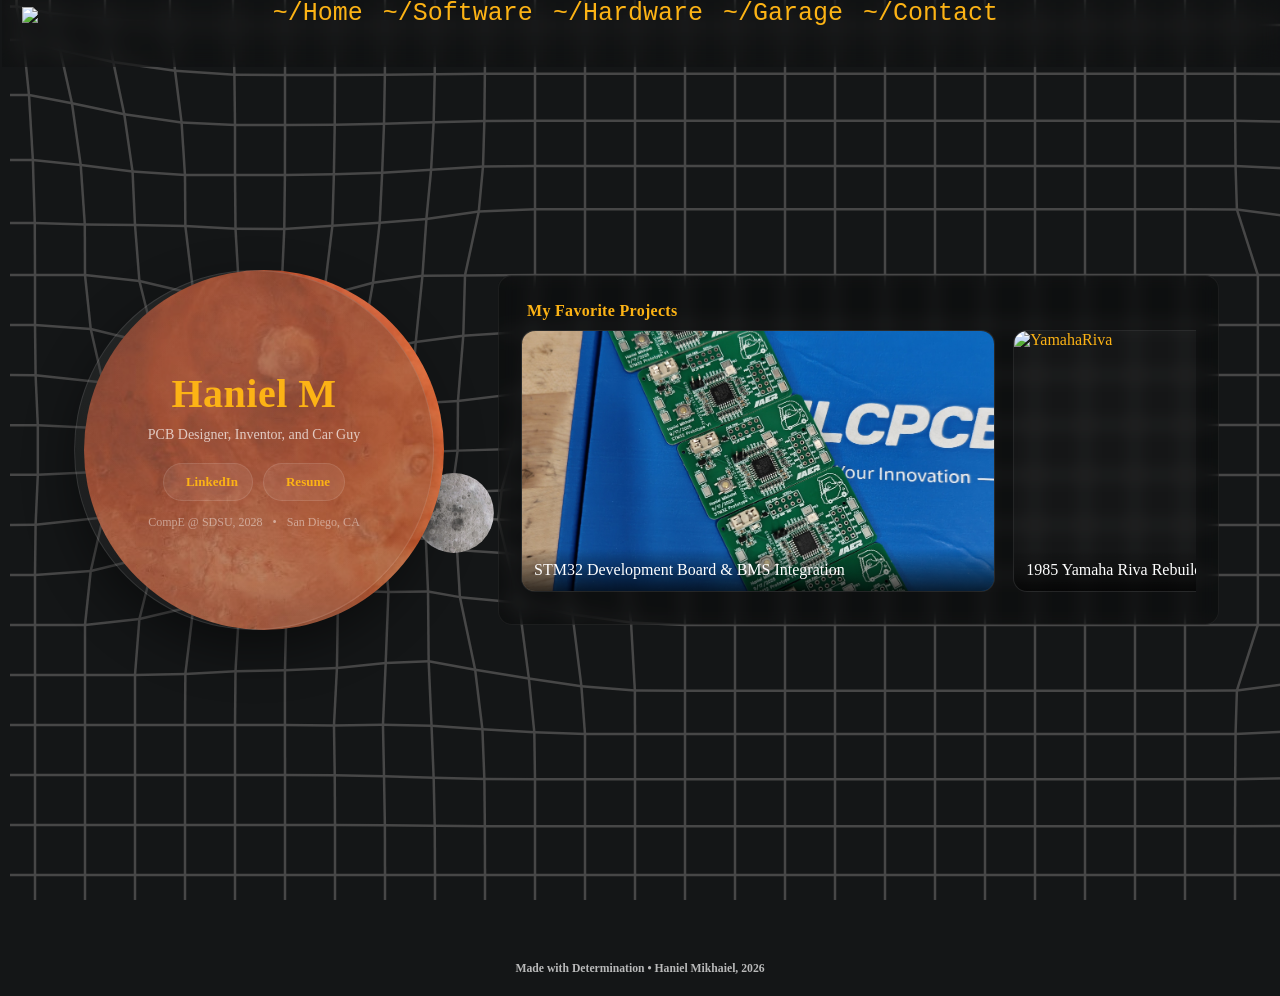
==== index.html @ b845b769 "Refactor index.html to update canvas and remove old code Removed outdated content and updated canvas" ====
<!DOCTYPE html>
<html lang="en-US">
<head>
    <meta charset="utf-8" />
    <title>Home | Spotech.dev</title>
    <link rel="icon" type="image/png" href="/assets/favicon.png">
    <link rel="stylesheet" type="text/css" href="/style.css">
    <link rel="stylesheet" type="text/css" href="/navbar.css">
    <link href="https://cdn.jsdelivr.net/npm/remixicon@2.5.0/fonts/remixicon.css" rel="stylesheet">
    <link rel="preconnect" href="https://fonts.googleapis.com"> 
    <link rel="preconnect" href="https://fonts.gstatic.com" crossorigin>
    <link href="https://fonts.googleapis.com/css2?family=Open+Sans:ital,wght@0,300;0,400;0,700;1,300;1,400;1,700&display=swap" rel="stylesheet">

    <script src="https://code.jquery.com/jquery-1.10.2.js"></script>
</head>
<script>
    $(function () {
      $("#navbar").load("/navbar.html");
    });
</script>
<body>
    <canvas id="spaceMesh" aria-hidden="true"></canvas>

    <main class="overlay">
        <section class="hero">
            <div class="planet-ui" id="heroPlanet">
                <div class="planet-inner">
                    <div class="brand">Haniel M</div>
                    <div class="tagline">PCB Designer, Inventor, and Car Guy</div>
    
                    <div class="hero-links">
                        <a class="btn" href="https://www.linkedin.com/in/haniel-mikhaiel-a11506374/">
                            <i class="ri-linkedin-box-fill"
                                style="font-size:16px; margin-right:8px; vertical-align:middle; color:rgb(var(--yellow));"></i>
                            LinkedIn
                        </a>

                        <a class="btn" href="https://docs.google.com/document/d/11wu0_IqU3xA8ZZEiTCQEZ06Hhpuc-iCJmPWvqOqilqU/export?format=pdf">
                            <i class="ri-file-text-fill"
                                style="font-size:16px; margin-right:8px; vertical-align:middle; color:rgb(var(--yellow));"></i>
                            Resume
                        </a>
                    </div>
    
                    <div class="mini">
                        <span>CompE @ SDSU, 2028</span>
                        <span>•</span>
                        <span>San Diego, CA</span>
                    </div>
                </div>
            </div>
            
        </section>

        <aside class="projects-panel gravity-rect" aria-label="Featured projects">
        
            <div class="panel-head">
                <h2>My Favorite Projects</h2>
            </div>
        
            <div class="carousel">
                <a href="/hardware#STM32" class="carousel-item">
                    <img src="/hardware/assets/STM32/DevBoard (2).jpg" alt="STM32">
                    <div class="carousel-caption">
                        <div class="title">STM32 Development Board & BMS Integration</div>
                    </div>
                </a>

                <a href="/garage#YamahaRiva" class="carousel-item">
                    <img src="/garage/assets/Riva/Riva.jpg" alt="YamahaRiva">
                    <div class="carousel-caption">
                        <div class="title">1985 Yamaha Riva Rebuild</div>
                    </div>
                </a>

                <a href="/garage#AcuraTL" class="carousel-item">
                    <img src="/garage/assets/TL/TL-rear.JPG" alt="AcuraTL">
                    <div class="carousel-caption">
                        <div class="title">2004 Acura TL</div>
                    </div>
                </a>

                <a href="/software#Serika" class="carousel-item">
                    <img src="/software/assets/serika/Desktop.png" alt="Serika">
                    <div class="carousel-caption">
                        <div class="title">Serika Dark Theme</div>
                    </div>
                </a>
            </div>
        
        </aside>
    </main>
    
    <footer class="footer">
        <h3 id="year">Made with Determination • Haniel Mikhaiel, </h3>
    </footer>
    <script>
        document.getElementById("year").textContent += new Date().getFullYear();
    </script>
</body>
<script src="/SpaceTime.js"></script>
<div id="navbar"></div>
</html>
---- style.css ----
:root {
    --yellow: 252, 179, 21;
    --grey: 32, 32, 32;
    --midgrey: 27, 27, 27;
    --darkgrey: 20, 22, 23;
    --font-mono: "SF Mono", "Fira Code", "Fira Mono", "Roboto Mono", monospace;

    /* Add the missing tokens your new UI uses */
    --text: rgba(255, 255, 255, 0.92);
    --muted: rgba(255, 255, 255, 0.70);
    --faint: rgba(255, 255, 255, 0.45);

    --border: rgba(255, 255, 255, 0.10);
    --border2: rgba(255, 255, 255, 0.08);
}

html,
body {
    max-width: 100%;
    overflow-x: hidden;
    margin: 0;
    padding: 0;
}

/* Basic styling for the whole website*/
body {
    font-family: 'heebo';
    background-color: rgb(var(--darkgrey));
    color: rgb(var(--yellow));
}

/* Canvas as full-screen background */
#spaceMesh {
    position: fixed;
    inset: 0;
    width: 100vw;
    height: 100vh;
    z-index: 0;
}

/* Foreground overlay layout */
.overlay {
    position: relative;
    z-index: 1;

    display: grid;
    grid-template-columns: minmax(260px, 360px) 1fr;
    align-items: center;
    gap: 64px;

    padding: clamp(16px, 4vw, 56px);
    padding-left: 64px;

    height: 100vh;
    box-sizing: border-box;

    /* IMPORTANT: let canvas still receive mouse when needed */
    pointer-events: none;
}

.hero,
.projects-panel {
    pointer-events: auto;
}

.hero {
    display: flex;
    align-items: center;
    justify-content: flex-start;
    padding-right: 0;
    height: 100%;
}

/* Planet UI */
.planet-ui {
    width: min(360px, 46vw);
    aspect-ratio: 1/1;
    border-radius: 999px;
    background: radial-gradient(circle at 35% 30%, rgba(255, 255, 255, 0.10), rgba(255, 255, 255, 0.03));
    border: 1px solid var(--border);
    backdrop-filter: blur(10px);
    box-shadow: 0 20px 50px rgba(0, 0, 0, 0.45);
    display: grid;
    place-items: center;
    padding: 26px;
    text-align: center;
    user-select: none;
    cursor: default;
    transform: translateZ(0);
}

#heroPlanet.planet-ui {
    background-color: rgba(0, 0, 0, 0.30);
    backdrop-filter: none;
}

.planet-inner {
    max-width: 260px;
}

.brand {
    font-size: clamp(28px, 4vw, 40px);
    font-weight: 750;
    letter-spacing: 0.5px;
    color: rgb(var(--yellow));
}

.tagline {
    margin-top: 8px;
    color: var(--muted);
    font-size: 14px;
    line-height: 1.4;
}

.hero-links {
    margin-top: 18px;
    display: flex;
    justify-content: center;
    gap: 10px;
}

.btn {
    display: inline-flex;
    align-items: center;
    justify-content: center;
    padding: 10px 14px;
    border-radius: 999px;
    border: 1px solid var(--border);
    background: rgba(255, 255, 255, 0.07);
    color: var(--text);
    text-decoration: none;
    font-weight: 600;
    font-size: 13px;
}

.btn:hover {
    background: rgba(255, 255, 255, 0.10);
}

.btn.ghost {
    background: transparent;
}

.mini {
    margin-top: 14px;
    display: flex;
    justify-content: center;
    gap: 10px;
    color: var(--faint);
    font-size: 12px;
}

/* Projects panel (used on homepage overlay) */
.projects-panel {
    width: 100%;
    display: flex;
    flex-direction: column;
    justify-content: center;
    padding: 22px;
    box-sizing: border-box;

    background: rgba(0, 0, 0, 0.30);
    border: 1px solid rgba(255, 255, 255, 0.06);
    border-radius: 14px;
    backdrop-filter: blur(8px);
}

.panel-head {
    display: flex;
    align-items: baseline;
    justify-content: space-between;
    gap: 14px;
    padding: 4px 6px 10px 6px;
}

.panel-head h2 {
    margin: 0;
    font-size: 16px;
    letter-spacing: 0.3px;
    color: rgb(var(--yellow));
}

.small-link {
    color: var(--muted);
    font-size: 13px;
    text-decoration: none;
}

.small-link:hover {
    color: var(--text);
}

.project-card {
    display: block;
    text-decoration: none;
    color: var(--text);
    padding: 12px 12px;
    margin-top: 10px;
    border-radius: 14px;
    border: 1px solid rgba(255, 255, 255, 0.08);
    background: rgba(255, 255, 255, 0.05);
}

.project-card:hover {
    background: rgba(255, 255, 255, 0.08);
    border-color: rgba(255, 255, 255, 0.12);
}

.project-card .title {
    font-weight: 700;
    font-size: 14px;
}

.project-card .desc {
    margin-top: 4px;
    color: var(--muted);
    font-size: 13px;
}

.project-card .meta {
    margin-top: 10px;
    color: var(--faint);
    font-size: 12px;
}

/* ===== Carousel (homepage projects) ===== */
.carousel {
    display: flex;
    gap: 18px;
    overflow-x: auto;
    overflow-y: hidden;
    padding-bottom: 10px;
    /* space for scrollbar */
    scroll-snap-type: x mandatory;
}

.carousel-item {
    flex: 0 0 70%;
    position: relative;
    border-radius: 14px;
    overflow: hidden;
    scroll-snap-align: start;
    border: 1px solid rgba(255, 255, 255, 0.06);
    background: rgba(255, 255, 255, 0.03);
}

.carousel-item img {
    width: 100%;
    height: 260px;
    /* does NOT change panel height */
    object-fit: cover;
    display: block;
}

.carousel-caption {
    position: absolute;
    bottom: 0;
    left: 0;
    right: 0;

    padding: 12px;
    background: linear-gradient(to top, rgba(0, 0, 0, 0.72), transparent);
    color: white;
}

/* ===== NON-HOMEPAGE PAGES (your old layout) =====
   These classes match your original structure and preserve layout. */
   
.infobox {
    width: 100%;
    display: flex;
    justify-content: center;
    flex-direction: row;
    flex-wrap: wrap;
    gap: 14px;
    padding-top: 70px;
    /* replaces inline top:70px */
    box-sizing: border-box;
    position: relative;
    z-index: 1;
}

.tabs-row {
    justify-content: center;
    /* centers horizontally */
    align-items: center;
    gap: 16px;
}

/* Your project rows */
.minifull {
    width: min(1200px, calc(100vw - 64px));
    display: flex;
    flex-direction: row;
    align-items: stretch;
    gap: 18px;

    padding: 18px;
    box-sizing: border-box;

    background: rgba(0, 0, 0, 0.30);
    border: 1px solid rgba(255, 255, 255, 0.06);
    border-radius: 14px;
    backdrop-filter: blur(8px);
    box-shadow: 0 18px 55px rgba(0, 0, 0, 0.40);

    margin-bottom: 12px;
}

/* Image style used on those pages */
.bigimg {
    width: 400px;
    /* matches your inline width */
    max-width: 42vw;
    border-radius: 12px;
    border: 1px solid rgba(255, 255, 255, 0.08);
    background: rgba(255, 255, 255, 0.03);
    object-fit: cover;
    flex: 0 0 auto;
}

/* Headings/paragraphs inside your old rows (even if you keep some inline padding) */
.minifull h1 {
    margin: 2px 0 0 0;
    font-size: 26px;
    line-height: 1.2;
    color: rgb(var(--yellow));
    letter-spacing: 0.2px;
}

.minifull p {
    margin: 0;
    color: rgba(255, 255, 255, 0.72);
    line-height: 1.5;
    font-size: 14px;
}

/* Links inside rows */
.minifull a {
    color: rgb(var(--yellow));
}

.minifull a:hover {
    color: var(--text);
}

/* Menu buttons on old pages */
.menuSelect {
    min-width: 280px;
    max-width: 440px;
    width: min(38vw, 420px);
    height: 34px;

    border-radius: 999px;
    border: 1px solid rgba(255, 255, 255, 0.10);

    background: rgb(var(--midgrey));
    color: rgb(var(--yellow));

    font-weight: 700;
    letter-spacing: 0.2px;
    cursor: pointer;
    transition: background 120ms ease, transform 120ms ease, color 120ms ease;
}

.menuSelect:hover {
    transform: translateY(-1px);
    background: rgba(255, 255, 255, 0.06);
}

/* If you adopt the class toggle approach on non-home pages too */
.menuSelect.is-active {
    background: rgba(var(--yellow), 0.75);
    color: #fff;
    border-color: rgba(255, 255, 255, 0.14);
}

/* Footer */
footer {
    position: relative;
    color: rgba(255, 255, 255, 0.70);
    text-align: center;
    justify-content: center;
    padding-top: 50px;
    padding-bottom: 10px;
    font-size: 10px;

    width: 100%;
    bottom: 0px;
    margin: 0;
    z-index: 1;
}

/* ===== Contact page layout helpers ===== */
.contact-wrap {
    padding-top: 80px;
    /* gives space for navbar */
    gap: 14px;
}

/* Make the email stand out like your links */
.contact-card .links a {
    font-weight: 800;
    letter-spacing: 0.2px;
}

/* ===== Links Grid (clean 2x2 layout) ===== */

.contact-grid {
    margin-top: 16px;

    display: grid;
    grid-template-columns: repeat(5, 1fr);
    gap: 16px;
}

.contact-link {
    display: flex;
    align-items: center;
    gap: 14px;

    padding: 16px 18px;
    border-radius: 16px;

    border: 1px solid rgba(255, 255, 255, 0.08);
    background: rgba(255, 255, 255, 0.05);

    color: var(--text);
    text-decoration: none;

    transition: transform 120ms ease,
        background 150ms ease,
        border-color 150ms ease,
        box-shadow 150ms ease;
}

.contact-link:hover {
    transform: translateY(-2px);
    background: rgba(255, 255, 255, 0.08);
    border-color: rgba(255, 255, 255, 0.12);
    box-shadow: 0 10px 28px rgba(0, 0, 0, 0.35);
}

.contact-link i {
    font-size: 22px;
    color: rgb(var(--yellow));
    width: 26px;
    text-align: center;
}

.contact-title {
    font-weight: 800;
    font-size: 15px;
}

.contact-sub {
    font-size: 12px;
    color: rgba(255, 255, 255, 0.65);
    margin-top: 2px;
}

/* Mobile stack */
@media (max-width: 900px) {
    .contact-grid {
        grid-template-columns: 1fr;
    }
}

/* ===== Resume Section ===== */

#Resume .project-text {
    width: 100%;
}

.resume-embed {
    margin-top: 16px;

    width: 100%;
    height: 850px;
    /* fills nicely */

    border-radius: 16px;
    overflow: hidden;

    border: 1px solid rgba(255, 255, 255, 0.08);
    background: rgba(255, 255, 255, 0.03);

    box-shadow: 0 20px 50px rgba(0, 0, 0, 0.45);
}

.resume-embed iframe {
    width: 100%;
    height: 100%;
    border: none;
}

/* Responsive: stack links */
@media (max-width: 900px) {
    .contact-grid {
        grid-template-columns: 1fr;
    }
}

/* Responsive */
@media screen and (max-width: 1000px) {
    .overlay {
        grid-template-columns: 1fr;
        height: auto;
        padding-left: clamp(16px, 4vw, 56px);
        gap: 24px;
    }

    .hero {
        justify-content: center;
    }

    .minifull {
        width: calc(100vw - 28px);
        flex-direction: column;
    }

    .bigimg {
        width: 100%;
        max-width: 100%;
    }

    .menuSelect {
        width: 44vw;
        min-width: 140px;
    }
}


:root {
    --scroll-track: #202324;
    --scroll-thumb: #454a4d;
    --scroll-thumb-hover: rgb(var(--gray));
}

/* 2) Firefox (site-wide) */
* {
    scrollbar-width: thin;
    /* auto | thin | none */
    scrollbar-color: var(--scroll-thumb) var(--scroll-track);
}

/* 3) WebKit browsers (Chrome/Edge/Safari/Opera) — site-wide */
*::-webkit-scrollbar {
    width: 10px;
    height: 10px;
}

*::-webkit-scrollbar-track {
    background: var(--scroll-track);
    border-radius: 5px;
}

*::-webkit-scrollbar-thumb {
    background: var(--scroll-thumb);
    border-radius: 5px;

    border: 2px solid var(--scroll-track);
}

*::-webkit-scrollbar-thumb:hover {
    background: var(--scroll-thumb-hover);
}

/* 4) Corner where horizontal + vertical meet (WebKit) */
*::-webkit-scrollbar-corner {
    background: var(--scroll-track);
}

/* 5) Optional: keep scrollbars consistent on touch/overlay scrollbar systems
      (doesn't force always-visible, just improves behavior) */
html {
    scrollbar-gutter: stable both-edges;
    /* supported in modern Chromium/Firefox */
}

/* Global link behavior*/
a:link,
a:visited {
    text-decoration: none;
    color: rgb(var(--yellow));
}

a:hover {
    color: var(--text);
}

a:active {
    text-decoration: none;
    color: rgb(var(--yellow));
}

/* Fonts */
@font-face {
    font-family: heebo-black;
    src: url(./Fonts/heeebo/Heebo-Black.ttf);
    font-weight: 900;
}

@font-face {
    font-family: heebo;
    src: url(./Fonts/heeebo/Heebo-Bold.ttf);
    font-weight: bold;
}

@font-face {
    font-family: heebo;
    src: url(./Fonts/heeebo/Heebo-ExtraBold.ttf);
    font-weight: bolder;
}

@font-face {
    font-family: heebo;
    src: url(./Fonts/heeebo/Heebo-Light.ttf);
    font-weight: 300;
}

@font-face {
    font-family: heebo;
    src: url(./Fonts/heeebo/Heebo-Medium.ttf);
    font-weight: 500;
}

@font-face {
    font-family: heebo;
    src: url(./Fonts/heeebo/Heebo-Regular.ttf);
    font-weight: 400;
}

@font-face {
    font-family: heebo;
    src: url(./Fonts/heeebo/Heebo-Thin.ttf);
    font-weight: 200;
}

.NavClip {
    padding-top: 50px;
}

.unselectable {
    -webkit-touch-callout: none;
    -webkit-user-select: none;
    -khtml-user-select: none;
    -moz-user-select: none;
    -ms-user-select: none;
    user-select: none;
    pointer-events: none;
}
---- navbar.css ----
nav {
    position: absolute;
    position: fixed;
    position: -webkit-sticky;

    display: flex;
    flex-wrap: wrap;

    padding: 10px;
    margin: -8px 0px 0px -8px;
    top: 5px;

    width: 99.75%;
    height: 50px;

    background-color: rgba(10, 10, 10, 0.30);
    backdrop-filter: blur(10px) saturate(1.05);

    z-index: 9999;
}

nav a {
    padding-left: 20px;
    margin-top: -43px;

    font-size: 25px;
    font-family: var(--font-mono);

    color: rgb(var(--yellow));
}
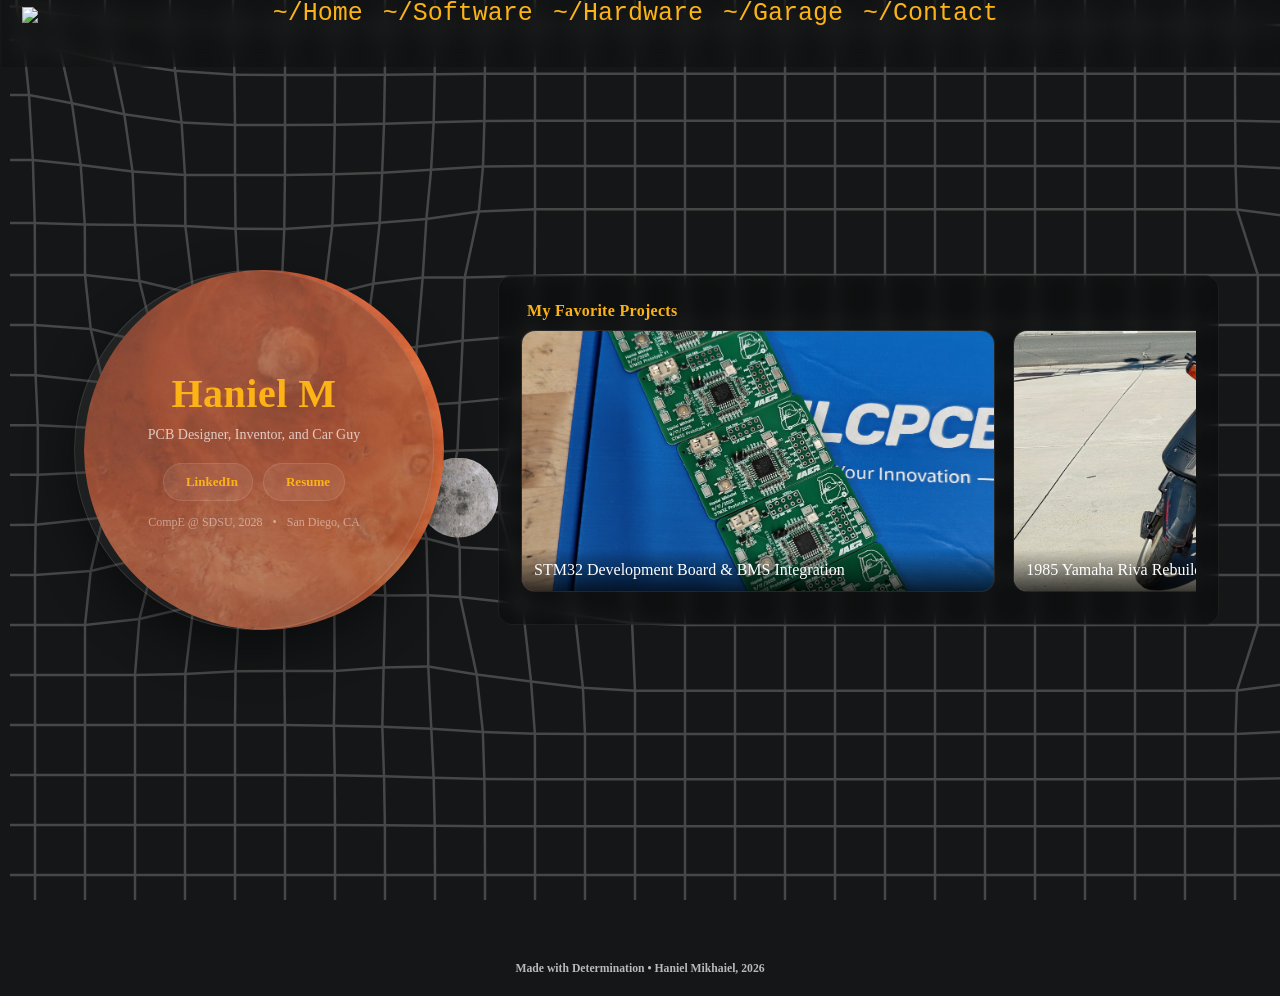
==== commit ae4368fa: "Update image sources and alt texts for vehicles" ====
--- a/index.html
+++ b/index.html
@@ -67,14 +67,14 @@
                 </a>
 
                 <a href="/garage#YamahaRiva" class="carousel-item">
-                    <img src="/garage/assets/Riva/Riva.jpg" alt="YamahaRiva">
+                    <img src="/garage/assets/Riva/riva.jpg" alt="YamahaRiva1985">
                     <div class="carousel-caption">
                         <div class="title">1985 Yamaha Riva Rebuild</div>
                     </div>
                 </a>
 
                 <a href="/garage#AcuraTL" class="carousel-item">
-                    <img src="/garage/assets/TL/TL-rear.JPG" alt="AcuraTL">
+                    <img src="/garage/assets/TL/TL-rear.JPG" alt="AcuraTL2004">
                     <div class="carousel-caption">
                         <div class="title">2004 Acura TL</div>
                     </div>
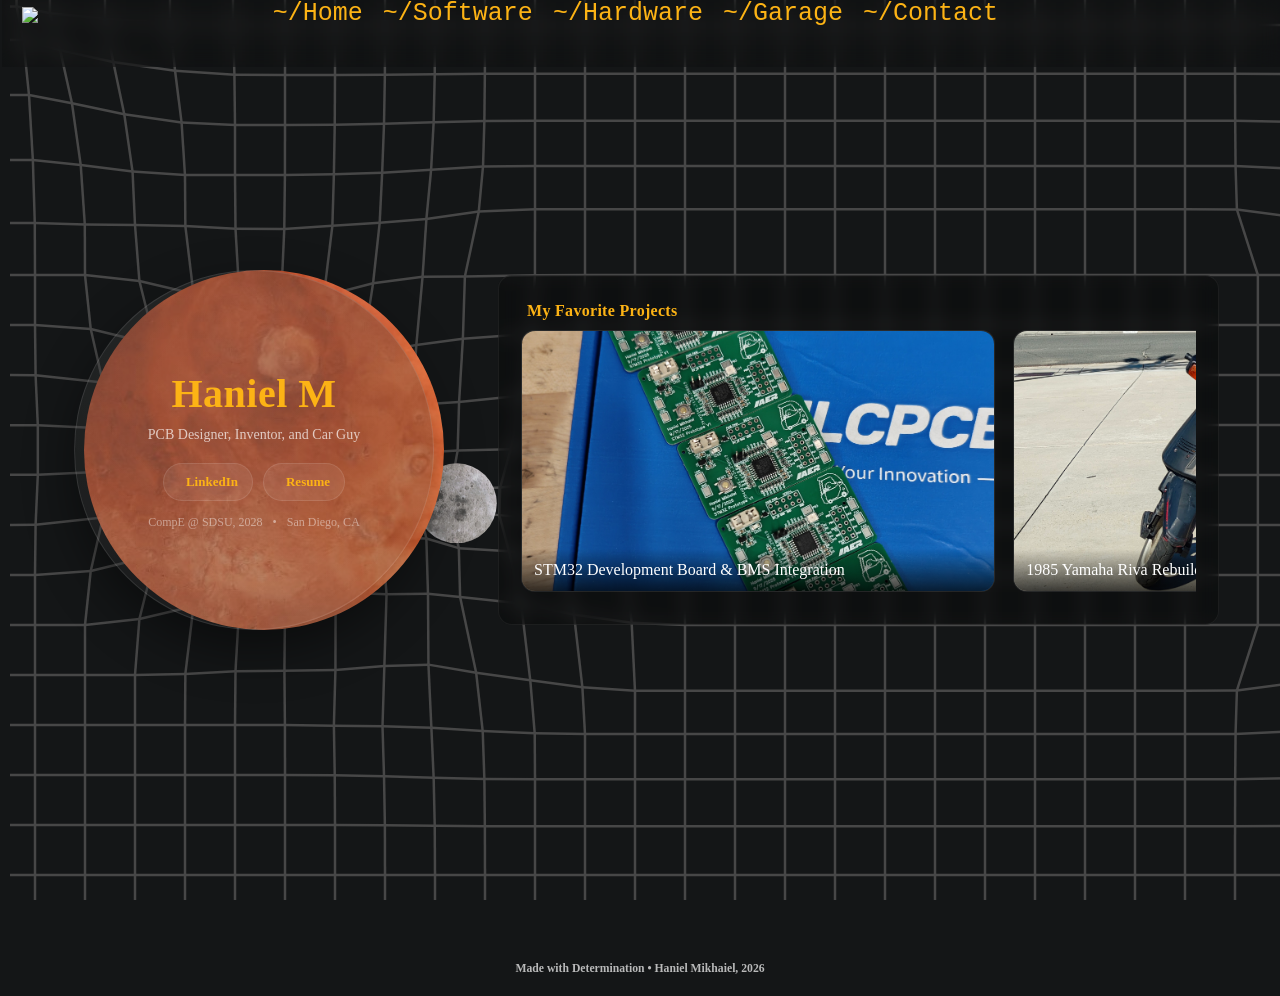
==== commit 6349fa53: "Fixed broken links" ====
--- a/index.html
+++ b/index.html
@@ -66,14 +66,14 @@
                     </div>
                 </a>
 
-                <a href="/garage#YamahaRiva" class="carousel-item">
+                <a href="/garage#YamahaRiva1985" class="carousel-item">
                     <img src="/garage/assets/Riva/riva.jpg" alt="YamahaRiva1985">
                     <div class="carousel-caption">
                         <div class="title">1985 Yamaha Riva Rebuild</div>
                     </div>
                 </a>
 
-                <a href="/garage#AcuraTL" class="carousel-item">
+                <a href="/garage#AcuraTL2004" class="carousel-item">
                     <img src="/garage/assets/TL/TL-rear.JPG" alt="AcuraTL2004">
                     <div class="carousel-caption">
                         <div class="title">2004 Acura TL</div>
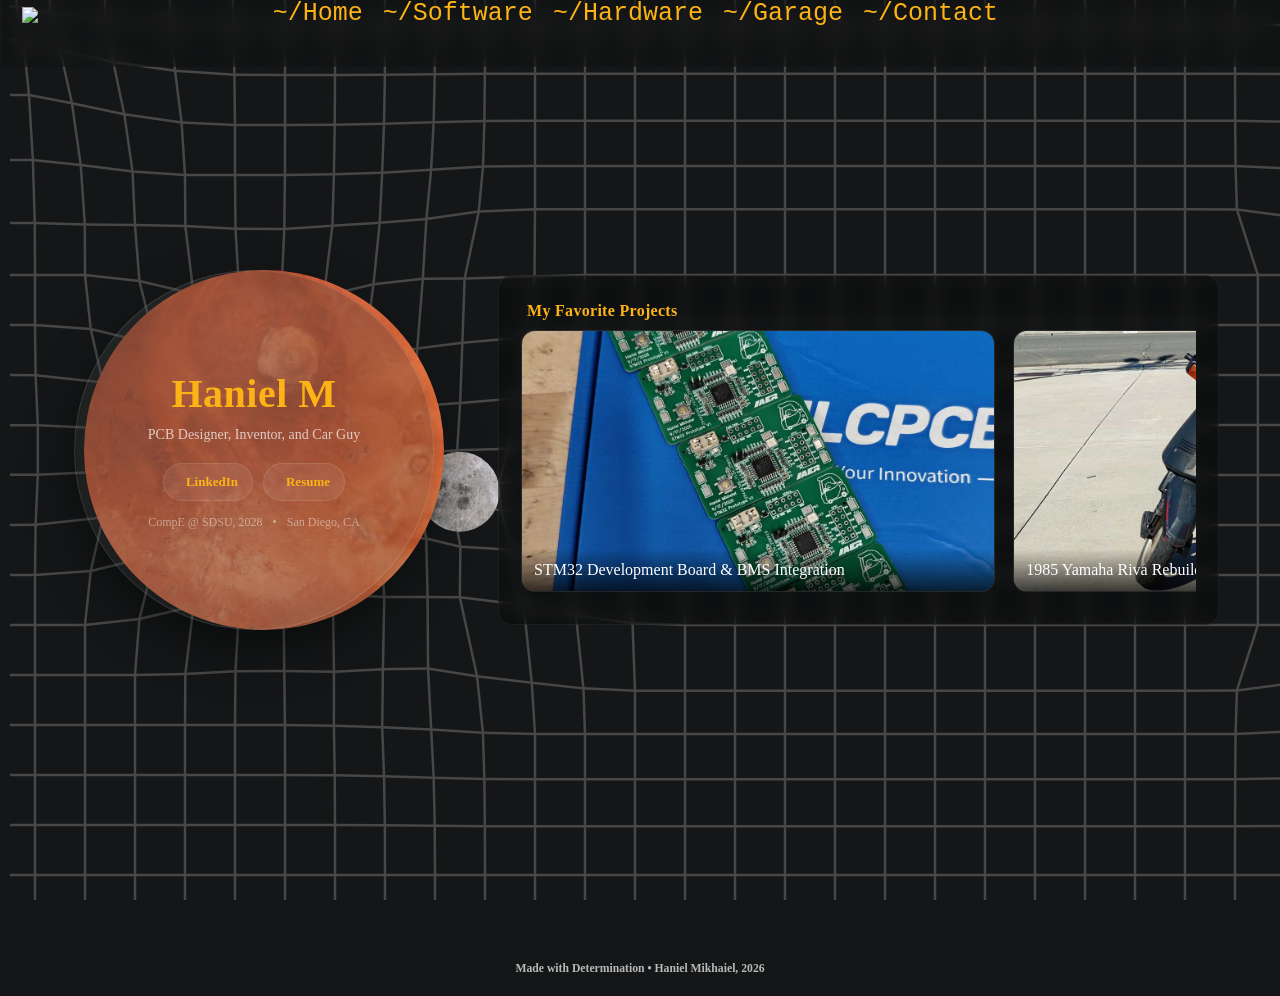
==== commit a9dcaf61: "Universal Assets Folder Optimizations" ====
--- a/index.html
+++ b/index.html
@@ -60,28 +60,28 @@
         
             <div class="carousel">
                 <a href="/hardware#STM32" class="carousel-item">
-                    <img src="/hardware/assets/STM32/DevBoard (2).jpg" alt="STM32">
+                    <img src="/assets/DevBoard.jpg" alt="STM32">
                     <div class="carousel-caption">
                         <div class="title">STM32 Development Board & BMS Integration</div>
                     </div>
                 </a>
 
                 <a href="/garage#YamahaRiva1985" class="carousel-item">
-                    <img src="/garage/assets/Riva/riva.jpg" alt="YamahaRiva1985">
+                    <img src="/assets/Riva85.jpg" alt="YamahaRiva1985">
                     <div class="carousel-caption">
                         <div class="title">1985 Yamaha Riva Rebuild</div>
                     </div>
                 </a>
 
                 <a href="/garage#AcuraTL2004" class="carousel-item">
-                    <img src="/garage/assets/TL/TL-rear.JPG" alt="AcuraTL2004">
+                    <img src="/assets/TL04.JPG" alt="AcuraTL2004">
                     <div class="carousel-caption">
                         <div class="title">2004 Acura TL</div>
                     </div>
                 </a>
 
                 <a href="/software#Serika" class="carousel-item">
-                    <img src="/software/assets/serika/Desktop.png" alt="Serika">
+                    <img src="/assets/SerikaDark.png" alt="Serika">
                     <div class="carousel-caption">
                         <div class="title">Serika Dark Theme</div>
                     </div>
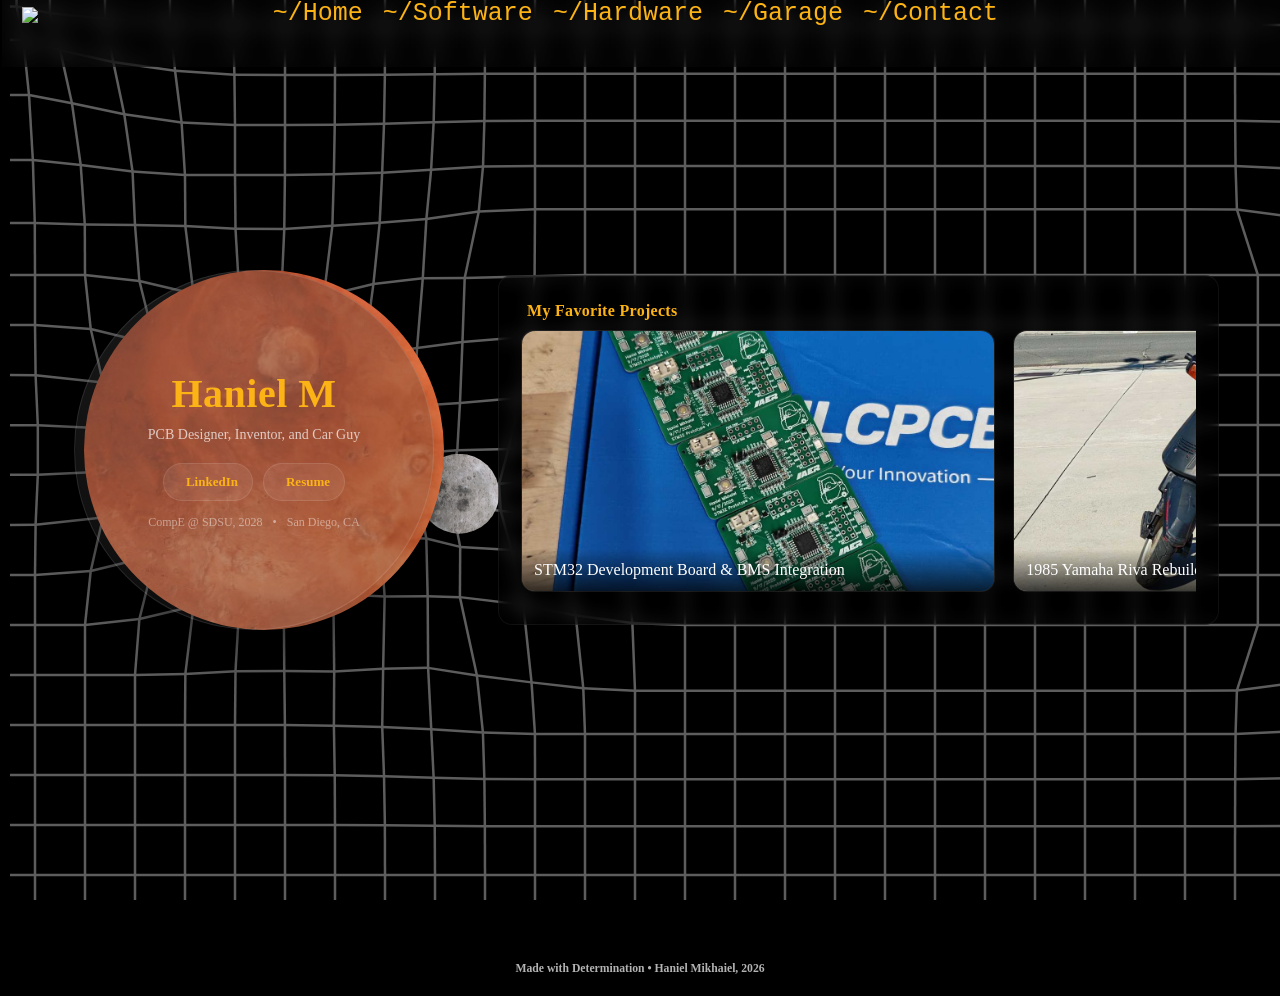
==== commit c7a6a69c: "Show LinkedIn profile photo on hero planet" ====
--- a/index.html
+++ b/index.html
@@ -23,8 +23,10 @@
 
     <main class="overlay">
         <section class="hero">
-            <div class="planet-ui" id="heroPlanet">
-                <div class="planet-inner">
+            <div class="planet-ui" id="heroPlanet" style="position:relative; overflow:hidden;">
+                <img id="linkedinProfilePhoto" alt="Haniel M profile photo" referrerpolicy="no-referrer"
+                    style="position:absolute; inset:0; width:100%; height:100%; object-fit:cover; border-radius:50%; opacity:.42; z-index:0;">
+                <div class="planet-inner" style="position:relative; z-index:1;">
                     <div class="brand">Haniel M</div>
                     <div class="tagline">PCB Designer, Inventor, and Car Guy</div>
     
@@ -97,6 +99,17 @@
     <script>
         document.getElementById("year").textContent += new Date().getFullYear();
     </script>
+    <script src="/assets/profile.js"></script>
+    <script>
+        // Fetch the configured LinkedIn CDN image on every page load.
+        // The CDN URL itself is centralized in /assets/profile.js because LinkedIn
+        // does not expose a public browser API for resolving a profile's current photo.
+        const profilePhoto = document.getElementById("linkedinProfilePhoto");
+        if (profilePhoto && window.LINKEDIN_PROFILE_IMAGE) {
+            profilePhoto.src = window.LINKEDIN_PROFILE_IMAGE;
+            profilePhoto.onerror = () => profilePhoto.remove();
+        }
+    </script>
 </body>
 <script src="/SpaceTime.js"></script>
 <div id="navbar"></div>
--- a/style.css
+++ b/style.css
@@ -25,7 +25,7 @@
 /* Basic styling for the whole website*/
 body {
     font-family: 'heebo';
-    background-color: rgb(var(--darkgrey));
+    background-color: rgb(0,0,0);
     color: rgb(var(--yellow));
 }
 
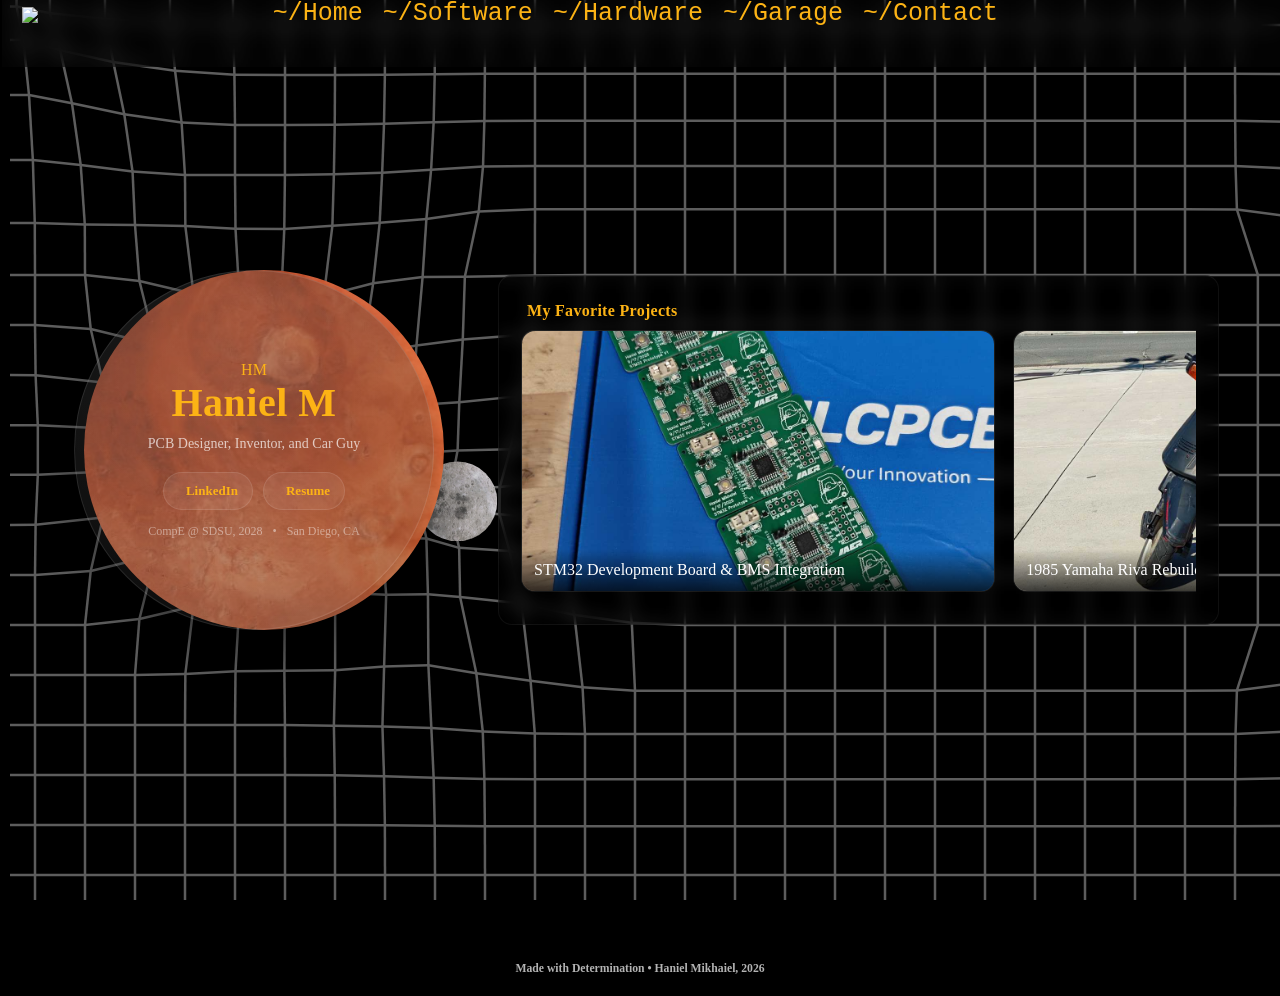
==== commit 2070f32e: "Use local profile picture instead of LinkedIn tracker" ====
--- a/index.html
+++ b/index.html
@@ -23,10 +23,12 @@
 
     <main class="overlay">
         <section class="hero">
-            <div class="planet-ui" id="heroPlanet" style="position:relative; overflow:hidden;">
-                <img id="linkedinProfilePhoto" alt="Haniel M profile photo" referrerpolicy="no-referrer"
-                    style="position:absolute; inset:0; width:100%; height:100%; object-fit:cover; border-radius:50%; opacity:.42; z-index:0;">
-                <div class="planet-inner" style="position:relative; z-index:1;">
+            <div class="planet-ui" id="heroPlanet">
+                <div class="planet-inner">
+                    <div class="profile-picture-wrap" aria-label="Haniel M profile picture">
+                        <span class="profile-picture-fallback" aria-hidden="true">HM</span>
+                        <img class="profile-picture" src="/assets/linkedin-profile.jpg" alt="Haniel M profile picture" onerror="this.style.display='none'">
+                    </div>
                     <div class="brand">Haniel M</div>
                     <div class="tagline">PCB Designer, Inventor, and Car Guy</div>
     
@@ -83,7 +85,7 @@
                 </a>
 
                 <a href="/software#Serika" class="carousel-item">
-                    <img src="/assets/SerikaDark.png" alt="Serika">
+                    <img src="/assets/SerikaDark.png" alt="Serika Dark Theme">
                     <div class="carousel-caption">
                         <div class="title">Serika Dark Theme</div>
                     </div>
@@ -99,17 +101,6 @@
     <script>
         document.getElementById("year").textContent += new Date().getFullYear();
     </script>
-    <script src="/assets/profile.js"></script>
-    <script>
-        // Fetch the configured LinkedIn CDN image on every page load.
-        // The CDN URL itself is centralized in /assets/profile.js because LinkedIn
-        // does not expose a public browser API for resolving a profile's current photo.
-        const profilePhoto = document.getElementById("linkedinProfilePhoto");
-        if (profilePhoto && window.LINKEDIN_PROFILE_IMAGE) {
-            profilePhoto.src = window.LINKEDIN_PROFILE_IMAGE;
-            profilePhoto.onerror = () => profilePhoto.remove();
-        }
-    </script>
 </body>
 <script src="/SpaceTime.js"></script>
 <div id="navbar"></div>
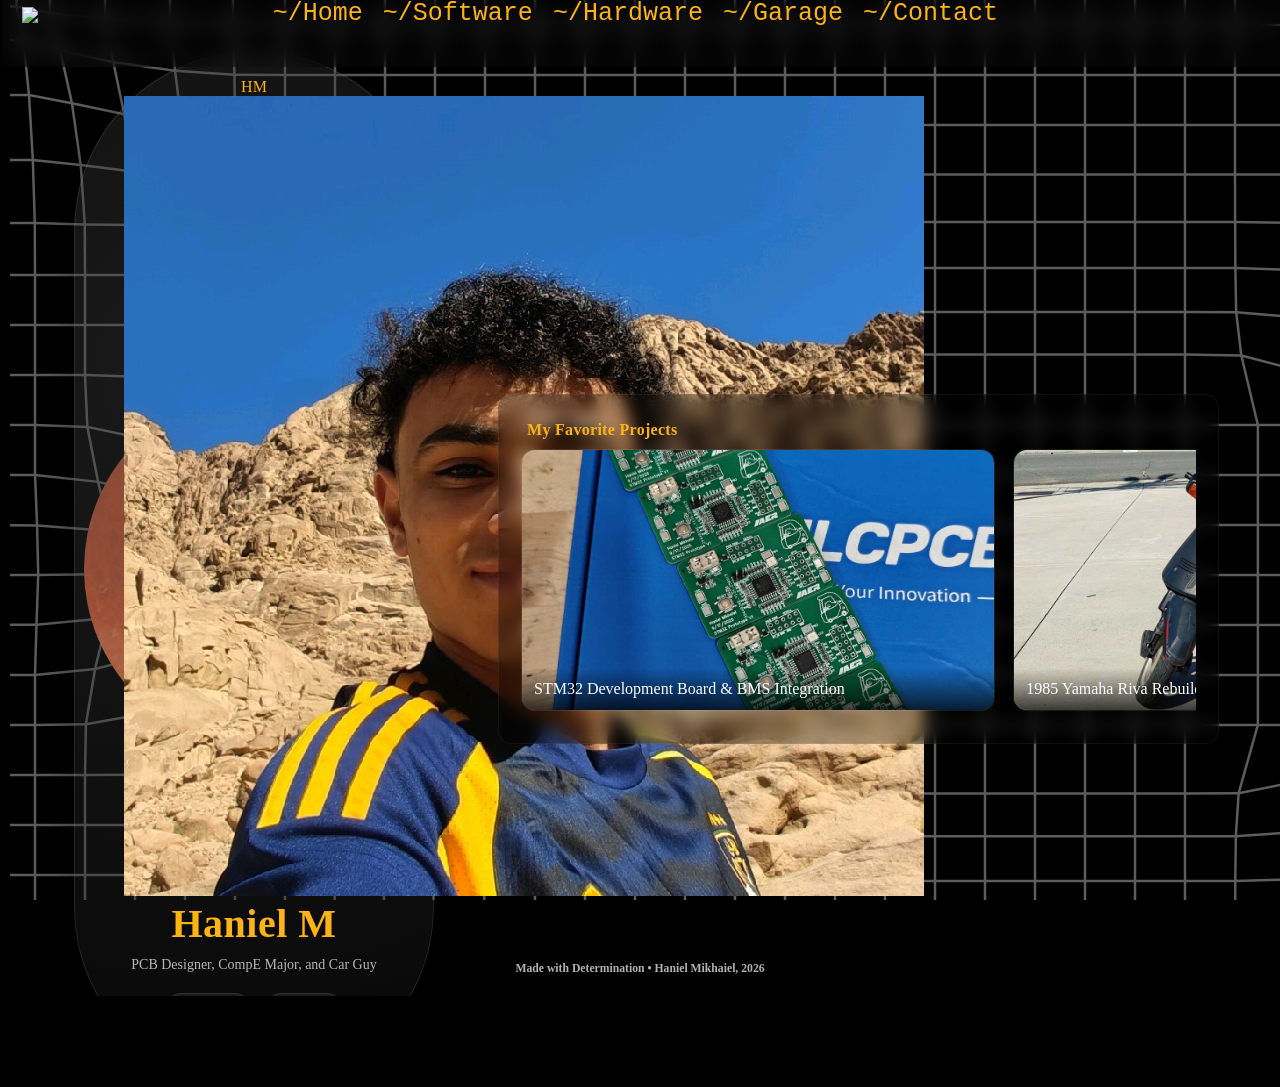
==== commit 6b6da2f3: "fixed styling" ====
--- a/index.html
+++ b/index.html
@@ -30,7 +30,7 @@
                         <img class="profile-picture" src="/assets/linkedin-profile.jpg" alt="Haniel M profile picture" onerror="this.style.display='none'">
                     </div>
                     <div class="brand">Haniel M</div>
-                    <div class="tagline">PCB Designer, Inventor, and Car Guy</div>
+                    <div class="tagline">PCB Designer, CompE Major, and Car Guy</div>
     
                     <div class="hero-links">
                         <a class="btn" href="https://www.linkedin.com/in/haniel-mikhaiel-a11506374/">
@@ -47,8 +47,6 @@
                     </div>
     
                     <div class="mini">
-                        <span>CompE @ SDSU, 2028</span>
-                        <span>•</span>
                         <span>San Diego, CA</span>
                     </div>
                 </div>
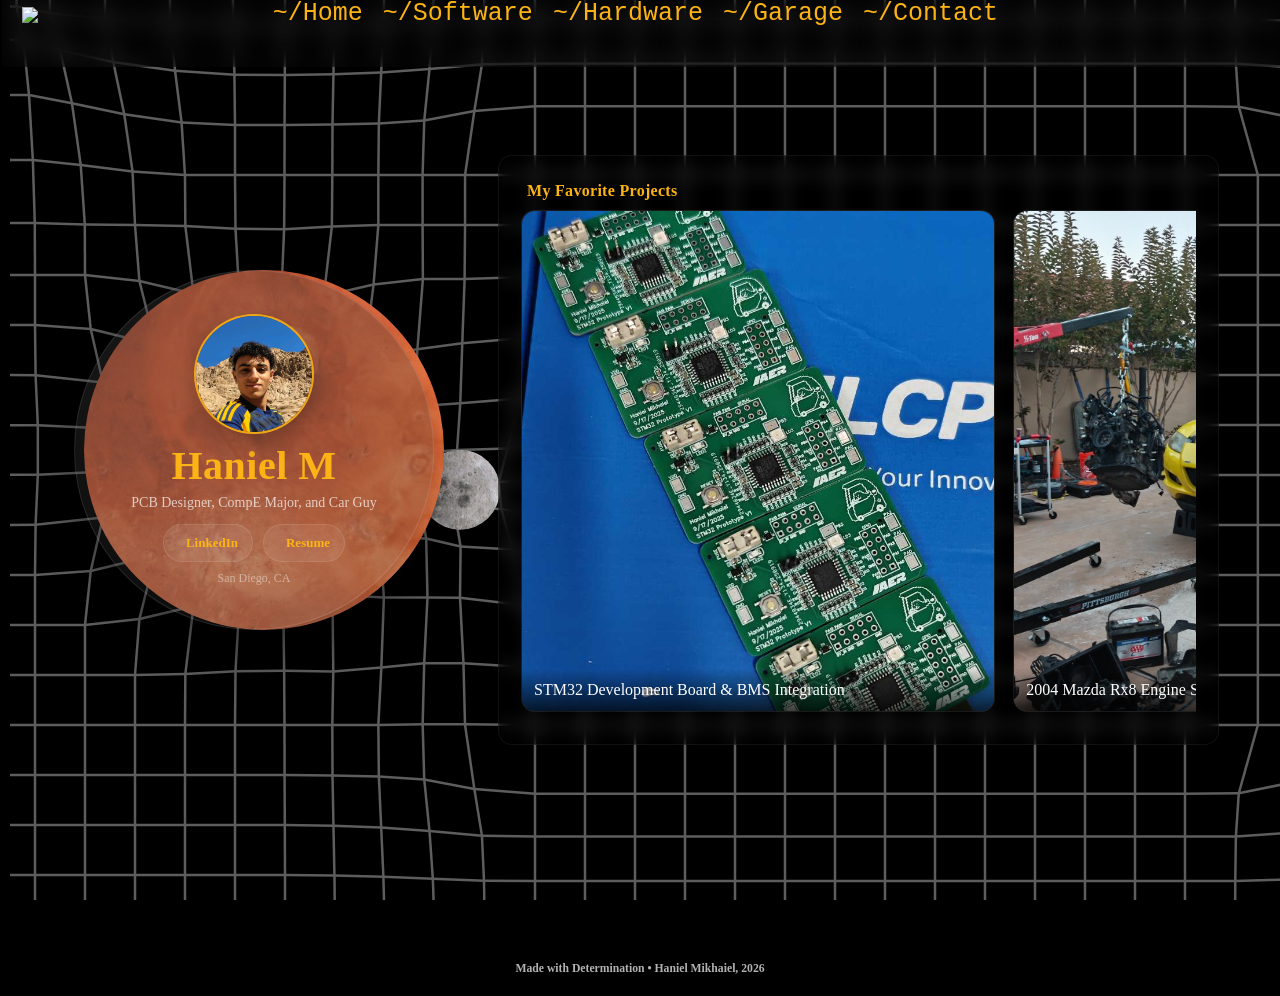
==== commit b89b6ee6: "updated projects" ====
--- a/index.html
+++ b/index.html
@@ -68,10 +68,10 @@
                     </div>
                 </a>
 
-                <a href="/garage#YamahaRiva1985" class="carousel-item">
-                    <img src="/assets/Riva85.jpg" alt="YamahaRiva1985">
+                <a href="/garage#Rx82004" class="carousel-item">
+                    <img src="/assets/Rx804.jpg" alt="Rx82004">
                     <div class="carousel-caption">
-                        <div class="title">1985 Yamaha Riva Rebuild</div>
+                        <div class="title">2004 Mazda Rx8 Engine Swap</div>
                     </div>
                 </a>
 
@@ -79,6 +79,13 @@
                     <img src="/assets/TL04.JPG" alt="AcuraTL2004">
                     <div class="carousel-caption">
                         <div class="title">2004 Acura TL</div>
+                    </div>
+                </a>
+
+                <a href="/software#Mafia" class="carousel-item">
+                    <img src="/assets/Mafia-Game.webp" alt="LAN Mafia Game">
+                    <div class="carousel-caption">
+                        <div class="title">LAN Mafia Game</div>
                     </div>
                 </a>
 
--- a/style.css
+++ b/style.css
@@ -69,6 +69,41 @@
     justify-content: flex-start;
     padding-right: 0;
     height: 100%;
+}
+
+.profile-picture-wrap {
+    position: relative;
+    width: 116px;
+    height: 116px;
+    margin: 0 auto 8px;
+    border-radius: 50%;
+    overflow: hidden;
+    border: 2px solid rgba(var(--yellow), 0.9);
+    background: rgba(0, 0, 0, 0.28);
+    box-shadow: 0 8px 24px rgba(0, 0, 0, 0.28);
+}
+
+.profile-picture,
+.profile-picture-fallback {
+    position: absolute;
+    inset: 0;
+    width: 100%;
+    height: 100%;
+}
+
+.profile-picture {
+    z-index: 2;
+    display: block;
+    object-fit: cover;
+}
+
+.profile-picture-fallback {
+    z-index: 1;
+    display: grid;
+    place-items: center;
+    color: rgb(var(--yellow));
+    font-size: 20px;
+    font-weight: 800;
 }
 
 /* Planet UI */
@@ -106,14 +141,14 @@
 }
 
 .tagline {
-    margin-top: 8px;
+    margin-top: 4px;
     color: var(--muted);
     font-size: 14px;
     line-height: 1.4;
 }
 
 .hero-links {
-    margin-top: 18px;
+    margin-top: 12px;
     display: flex;
     justify-content: center;
     gap: 10px;
@@ -142,7 +177,7 @@
 }
 
 .mini {
-    margin-top: 14px;
+    margin-top: 9px;
     display: flex;
     justify-content: center;
     gap: 10px;
@@ -246,7 +281,7 @@
 
 .carousel-item img {
     width: 100%;
-    height: 260px;
+    height: 500px;
     /* does NOT change panel height */
     object-fit: cover;
     display: block;
